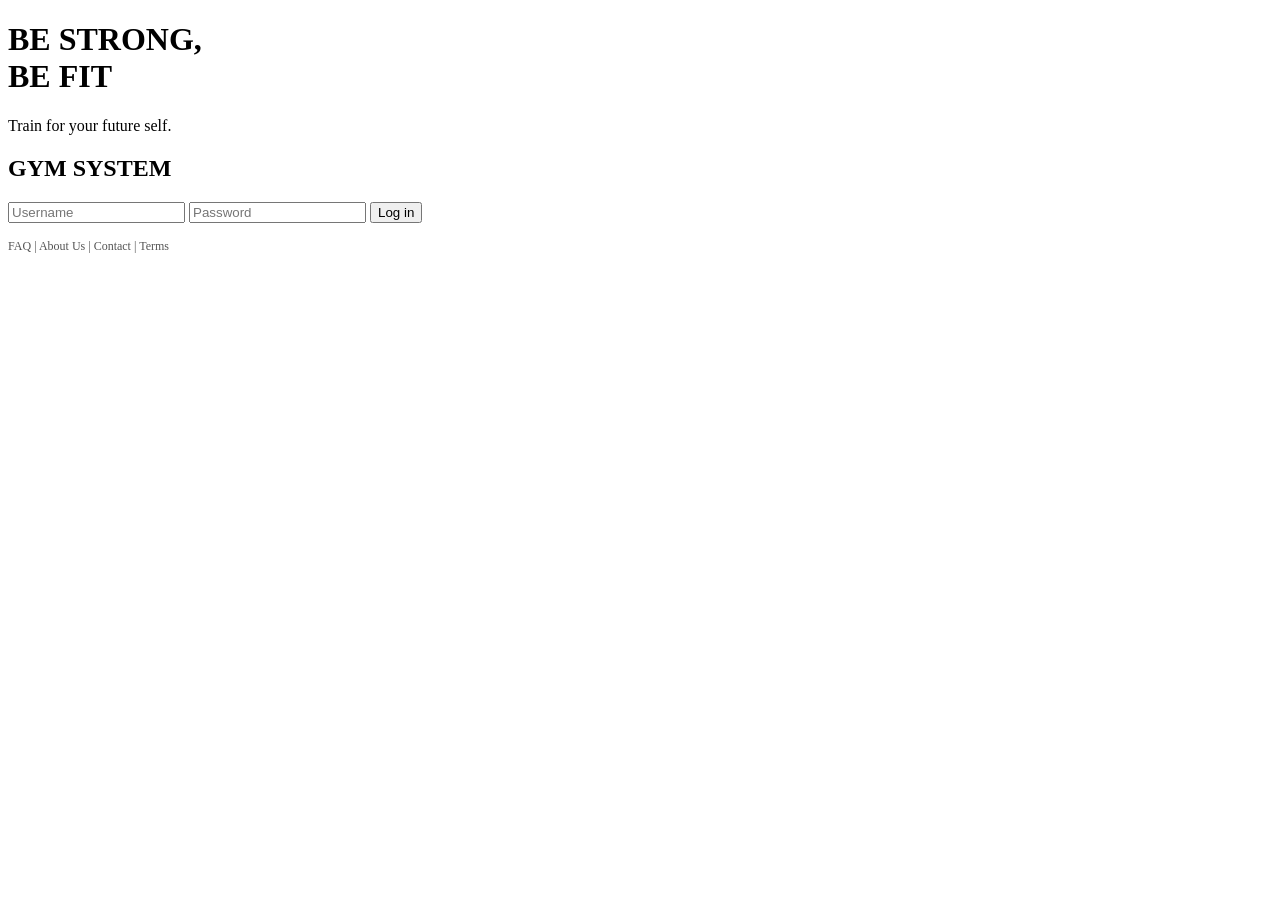
==== admin.html @ 8ec65d10 "Add files via upload" ====
<!DOCTYPE html>
<html>
<head>
    <title>Admin Dashboard</title>
    <link rel="stylesheet" href="css/style.css">
</head>
<body>

<div class="navbar">
    <h2>GYM SYSTEM</h2>
    <div class="menu" id="menu"></div>
    <button onclick="logout()">Logout</button>
</div>

<div class="layout">
<div class="main">

    <div class="hero">
        <h1>ADMIN DASHBOARD</h1>
        <p>Full system control</p>
    </div>

    <div class="cards">
        <div class="card">
            <h3>Total Attendance  </h3>
            <h1 id="total">0</h1>
        </div>

        <div class="card">
            <h3>Current Occupancy</h3>
            <h1 id="active">0</h1>
        </div>

        <div class="card">
            <h3>Occupied Lockers</h3>
            <h1 id="lockers">0</h1>
        </div>
    </div>

</div>
</div>

<script src="https://cdn.socket.io/4.5.4/socket.io.min.js"></script>

<script>
const API_URL = "https://punk-humpback-friday.ngrok-free.dev";

// 🔥 GET USER (NEW SYSTEM)
const user = JSON.parse(localStorage.getItem("user"));

// 🔒 PROTECT ADMIN (FIXED)
if (!user || user.role !== "admin") {
    window.location.href = "index.html";
}

// 🔥 ROLE MENU
const menu = document.getElementById("menu");

menu.innerHTML = `
    <a href="admin.html">Home</a>
    <a href="messages.html">Messages</a>
    <a href="attendance.html">Attendance</a>
    <a href="locker.html">Locker</a>
    <a href="members.html">Members</a>
    <a href="staff_manage.html">Staff</a>
    <a href="create_account.html">Create Account</a>
`;

// ================= DASHBOARD =================
async function loadDashboard(){
    try {
        const res = await fetch(`${API_URL}/api/dashboard`);
        const data = await res.json();

        document.getElementById("total").innerText = data.total_attendance || 0;
        document.getElementById("active").innerText = data.active_users || 0;
        document.getElementById("lockers").innerText = data.active_lockers || 0;
    } catch (err) {
        console.error("Dashboard error:", err);
    }
}


// ================= SOCKET =================
const socket = io(API_URL);

socket.on("attendance_update", loadDashboard);
socket.on("locker_update", () => {
    loadDashboard();
    loadAlerts();
});

// ================= INIT =================
loadDashboard();
loadAlerts();

// ================= LOGOUT =================
function logout(){
    localStorage.clear();
    window.location.href = "index.html";
}
</script>

</body>
</html>
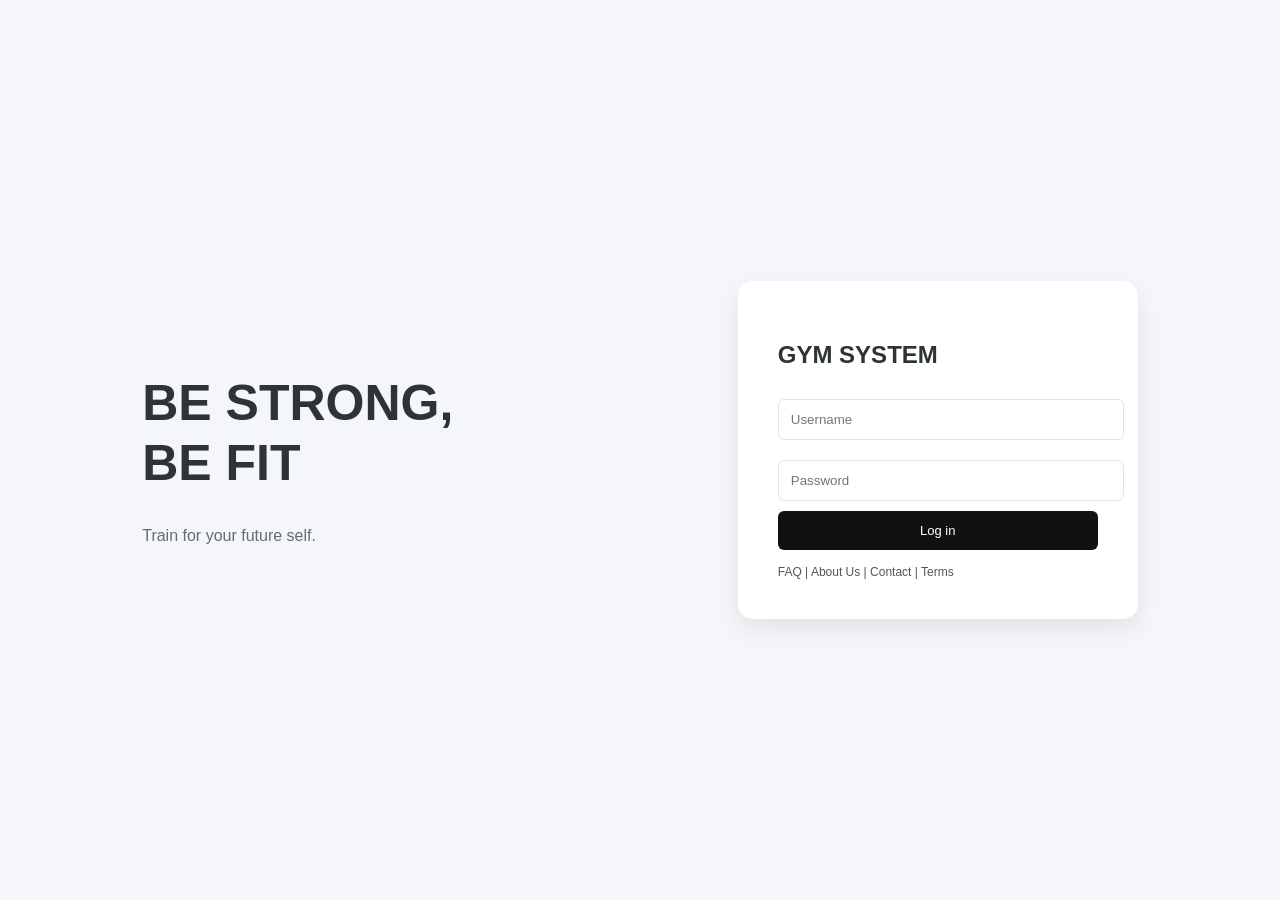
==== commit 5df3baeb: "Update admin.html" ====
--- a/admin.html
+++ b/admin.html
@@ -22,7 +22,7 @@
 
     <div class="cards">
         <div class="card">
-            <h3>Total Attendance  </h3>
+            <h3>Total Attendance</h3>
             <h1 id="total">0</h1>
         </div>
 
@@ -40,20 +40,20 @@
 </div>
 </div>
 
+<!-- SOCKET -->
 <script src="https://cdn.socket.io/4.5.4/socket.io.min.js"></script>
 
 <script>
 const API_URL = "https://punk-humpback-friday.ngrok-free.dev";
 
-// 🔥 GET USER (NEW SYSTEM)
+// 🔥 USER CHECK
 const user = JSON.parse(localStorage.getItem("user"));
 
-// 🔒 PROTECT ADMIN (FIXED)
 if (!user || user.role !== "admin") {
     window.location.href = "index.html";
 }
 
-// 🔥 ROLE MENU
+// 🔥 MENU
 const menu = document.getElementById("menu");
 
 menu.innerHTML = `
@@ -69,30 +69,30 @@
 // ================= DASHBOARD =================
 async function loadDashboard(){
     try {
+        console.log("Fetching dashboard...");
+
         const res = await fetch(`${API_URL}/api/dashboard`);
         const data = await res.json();
+
+        console.log("DATA:", data);
 
         document.getElementById("total").innerText = data.total_attendance || 0;
         document.getElementById("active").innerText = data.active_users || 0;
         document.getElementById("lockers").innerText = data.active_lockers || 0;
+
     } catch (err) {
         console.error("Dashboard error:", err);
     }
 }
 
-
 // ================= SOCKET =================
 const socket = io(API_URL);
 
 socket.on("attendance_update", loadDashboard);
-socket.on("locker_update", () => {
-    loadDashboard();
-    loadAlerts();
-});
+socket.on("locker_update", loadDashboard);
 
 // ================= INIT =================
 loadDashboard();
-loadAlerts();
 
 // ================= LOGOUT =================
 function logout(){
@@ -102,4 +102,4 @@
 </script>
 
 </body>
-</html>+</html>
--- a/css/style.css
+++ b/css/style.css
@@ -0,0 +1,255 @@
+/* ===== GLOBAL ===== */
+body {
+    margin: 0;
+    font-family: 'Segoe UI', sans-serif;
+    background: #f4f6f9;
+    color: #2d3436;
+}
+
+/* ===== LANDING PAGE ===== */
+.container {
+    display: flex;
+    height: 100vh;
+    justify-content: space-around;
+    align-items: center;
+}
+
+.left h1 {
+    font-size: 50px;
+    font-weight: bold;
+    line-height: 1.2;
+}
+
+.left p {
+    color: #636e72;
+}
+
+/* LOGIN CARD */
+.login-card {
+    background: white;
+    padding: 40px;
+    border-radius: 15px;
+    width: 320px;
+    box-shadow: 0 10px 25px rgba(0,0,0,0.08);
+}
+
+.login-card input {
+    width: 100%;
+    padding: 12px;
+    margin: 10px 0;
+    border-radius: 6px;
+    border: 1px solid #dfe6e9;
+}
+
+.login-card button {
+    width: 100%;
+    padding: 12px;
+    background: #111;
+    color: white;
+    border: none;
+    border-radius: 6px;
+    cursor: pointer;
+    transition: 0.2s;
+}
+
+.login-card button:hover {
+    background: #000;
+}
+
+#error {
+    color: red;
+    font-size: 13px;
+}
+
+/* ===== NAVBAR ===== */
+.navbar {
+    display: flex;
+    justify-content: space-between;
+    align-items: center;
+    padding: 15px 30px;
+    background: white;
+    box-shadow: 0 2px 8px rgba(0,0,0,0.05);
+}
+
+.navbar h2 {
+    margin: 0;
+}
+
+.menu a {
+    margin: 0 12px;
+    cursor: pointer;
+    font-weight: 500;
+    color: #2d3436;
+    text-decoration: none;
+}
+
+.menu a:hover {
+    color: #0984e3;
+}
+
+/* ===== BUTTONS ===== */
+button {
+    padding: 7px 14px;
+    border: none;
+    background: #2d3436;
+    color: white;
+    border-radius: 8px;
+    cursor: pointer;
+    transition: 0.2s;
+    font-size: 13px;
+}
+
+button:hover {
+    background: #000;
+}
+
+/* ===== LAYOUT ===== */
+.layout {
+    display: flex;
+    padding: 25px;
+    gap: 20px;
+}
+
+/* ===== MAIN ===== */
+.main {
+    flex: 3;
+}
+
+/* ===== SIDEBAR ===== */
+.sidebar {
+    flex: 1;
+    background: white;
+    padding: 25px;
+    border-radius: 15px;
+    box-shadow: 0 5px 15px rgba(0,0,0,0.05);
+}
+
+.sidebar h3 {
+    margin-top: 0;
+}
+
+/* ===== HERO ===== */
+.hero {
+    background: white;
+    padding: 30px;
+    border-radius: 15px;
+    margin-bottom: 20px;
+    box-shadow: 0 5px 15px rgba(0,0,0,0.05);
+}
+
+.hero h1 {
+    font-size: 30px;
+    margin-bottom: 10px;
+}
+
+.hero p {
+    color: #636e72;
+}
+
+/* ===== CARDS ===== */
+.cards {
+    display: flex;
+    gap: 20px;
+}
+
+.card {
+    background: white;
+    padding: 25px;
+    border-radius: 15px;
+    flex: 1;
+    display: flex;
+    justify-content: space-between;
+    align-items: center;
+    box-shadow: 0 5px 15px rgba(0,0,0,0.05);
+    transition: 0.2s;
+}
+
+.card:hover {
+    transform: translateY(-5px);
+}
+
+.card h3 {
+    margin: 0;
+}
+
+/* ===== SECTION ===== */
+.section {
+    background: white;
+    padding: 25px;
+    border-radius: 15px;
+    margin-top: 20px;
+    box-shadow: 0 5px 15px rgba(0,0,0,0.05);
+}
+
+.section h2 {
+    margin-top: 0;
+}
+
+/* ===== TABLE ===== */
+table {
+    width: 100%;
+    border-collapse: collapse;
+    margin-top: 15px;
+}
+
+th, td {
+    padding: 12px;
+    text-align: left;
+    font-size: 14px;
+}
+
+th {
+    background: #f1f2f6;
+    color: #2d3436;
+}
+
+tr {
+    border-bottom: 1px solid #eee;
+}
+
+tr:hover {
+    background: #f9fafb;
+}
+
+/* ===== STATUS COLORS ===== */
+.green {
+    color: #00b894;
+    font-weight: bold;
+}
+
+.blue {
+    color: #0984e3;
+    font-weight: bold;
+}
+
+.red {
+    color: #d63031;
+    font-weight: bold;
+}
+
+/* ===== ALERTS ===== */
+.alerts {
+    list-style: none;
+    padding: 0;
+}
+
+.alerts li {
+    padding: 10px 0;
+    border-bottom: 1px solid #eee;
+    font-size: 14px;
+}
+
+/* ===== RESPONSIVE (OPTIONAL) ===== */
+@media (max-width: 900px) {
+    .layout {
+        flex-direction: column;
+    }
+
+    .cards {
+        flex-direction: column;
+    }
+
+    .sidebar {
+        margin-left: 0;
+    }
+}
